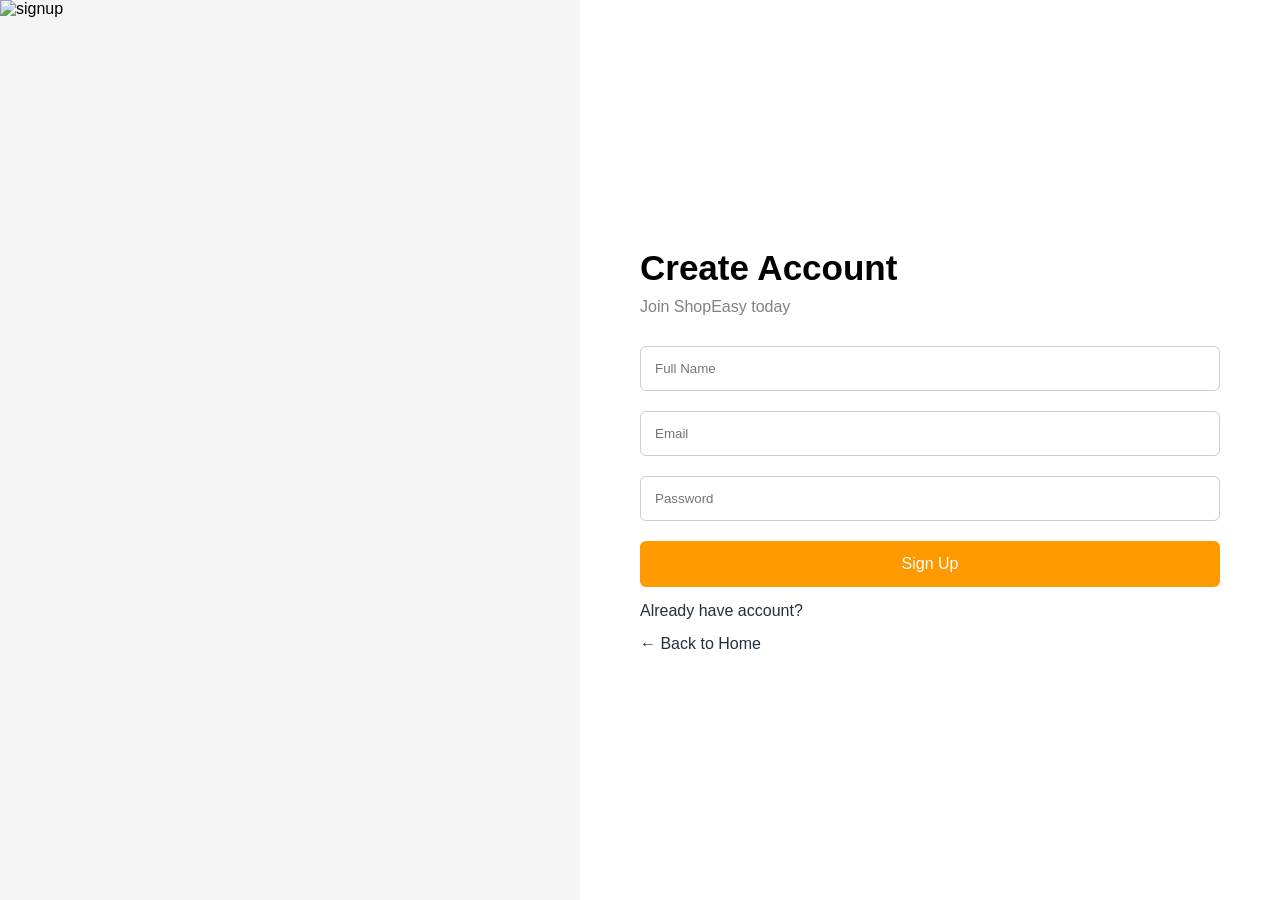
==== signup.html @ fc180c2d "first commit" ====
<!DOCTYPE html>
<html lang="en">

<head>

  <meta charset="UTF-8">
  <meta name="viewport" content="width=device-width, initial-scale=1.0">

  <title>Sign Up - Digi-Shop</title>

  <link rel="stylesheet" href="auth.css">

</head>

<body>

<div class="auth-container">

  <!-- LEFT IMAGE -->
  <div class="auth-image">

    <img src="https://images.unsplash.com/photo-1494790108377-be9c29b29330" alt="signup">

  </div>

  <!-- RIGHT FORM -->
  <div class="auth-form">

    <h2>Create Account</h2>

    <p>Join ShopEasy today</p>

    <input type="text" id="signup-name" placeholder="Full Name">

    <input type="email" placeholder="Email">

    <input type="password" placeholder="Password">

    <button onclick="signup()">Sign Up</button>

    <a href="signin.html">Already have account?</a>

    <a href="index.html" class="home-btn">← Back to Home</a>

  </div>

</div>

<script>

function signup(){

  const name = document.getElementById("signup-name").value;

  if(name === ""){
    alert("Enter name");
    return;
  }

  localStorage.setItem("user", name);

  alert("Account Created");

  window.location.href = "index.html";
}

</script>

</body>
</html>
---- auth.css ----
*{
  margin:0;
  padding:0;
  box-sizing:border-box;
  font-family:Arial;
}

body{
  background:#f5f5f5;
}

/* MAIN LAYOUT */

.auth-container{

  display:flex;

  min-height:100vh;

}

/* IMAGE SIDE */

.auth-image{

  flex:1;

}

.auth-image img{

  width:100%;

  height:100vh;

  object-fit:cover;

}

/* FORM SIDE */

.auth-form{

  flex:1;

  background:white;

  display:flex;

  flex-direction:column;

  justify-content:center;

  padding:60px;

}

.auth-form h2{

  font-size:35px;

  margin-bottom:10px;

}

.auth-form p{

  color:gray;

  margin-bottom:20px;

}

/* INPUTS */

.auth-form input{

  padding:14px;

  margin:10px 0;

  border:1px solid #ccc;

  border-radius:6px;

}

/* BUTTON */

.auth-form button{

  padding:14px;

  background:#ff9900;

  color:white;

  border:none;

  cursor:pointer;

  border-radius:6px;

  margin-top:10px;

  font-size:16px;

}

/* LINKS */

.auth-form a{

  margin-top:15px;

  color:#232f3e;

  text-decoration:none;

  font-weight:500;

}

.auth-form a:hover{

  color:#ff9900;

}

/* HOME BUTTON */

.home-btn{

  margin-top:20px;

  display:inline-block;

  color:#ff9900;

  font-weight:bold;

}

/* RESPONSIVE */

@media(max-width:768px){

  .auth-container{

    flex-direction:column;

  }

  .auth-image img{

    height:250px;

  }

  .auth-form{

    padding:30px;

  }

}
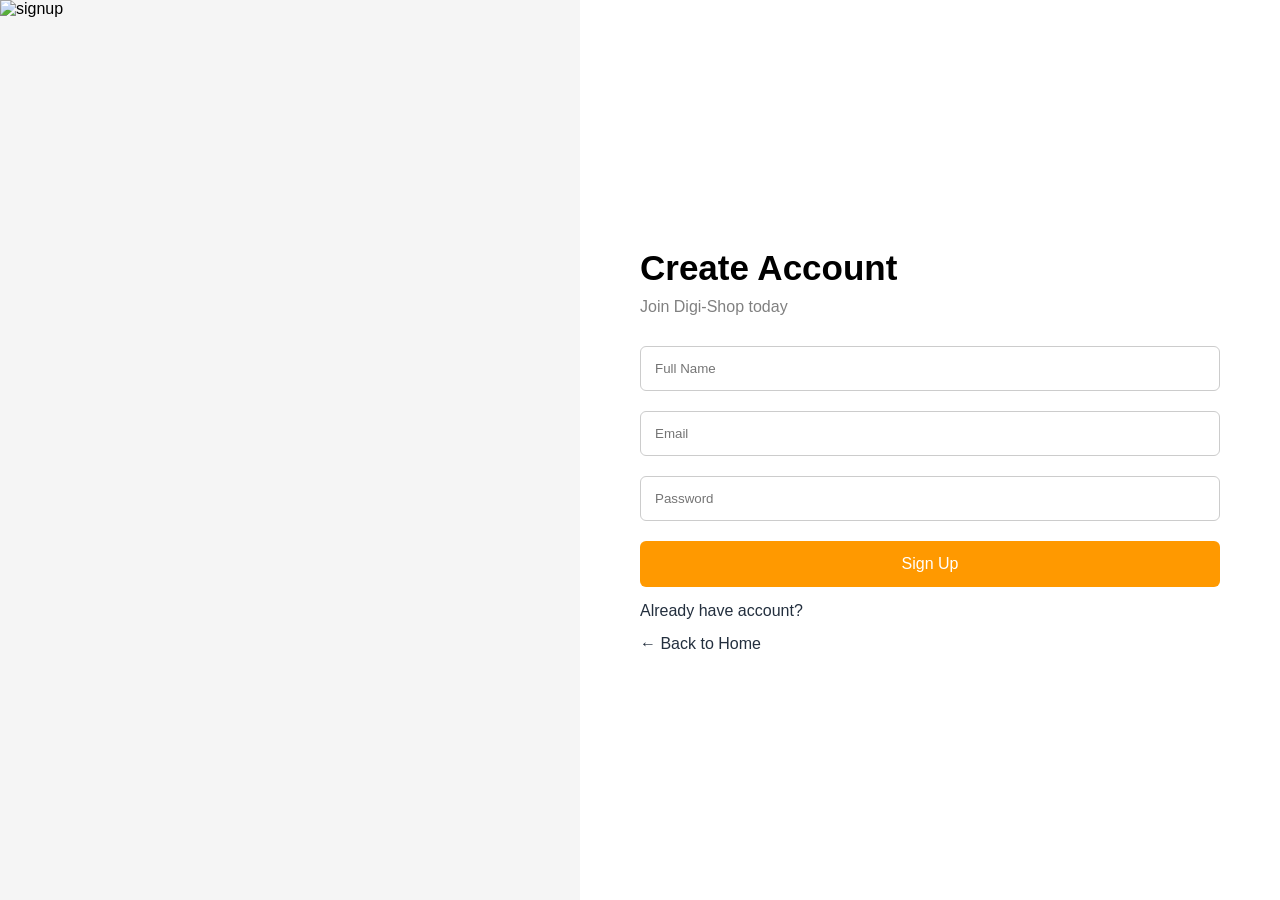
==== commit cccae417: "changes the name" ====
--- a/signup.html
+++ b/signup.html
@@ -28,7 +28,7 @@
 
     <h2>Create Account</h2>
 
-    <p>Join ShopEasy today</p>
+    <p>Join Digi-Shop today</p>
 
     <input type="text" id="signup-name" placeholder="Full Name">
 
